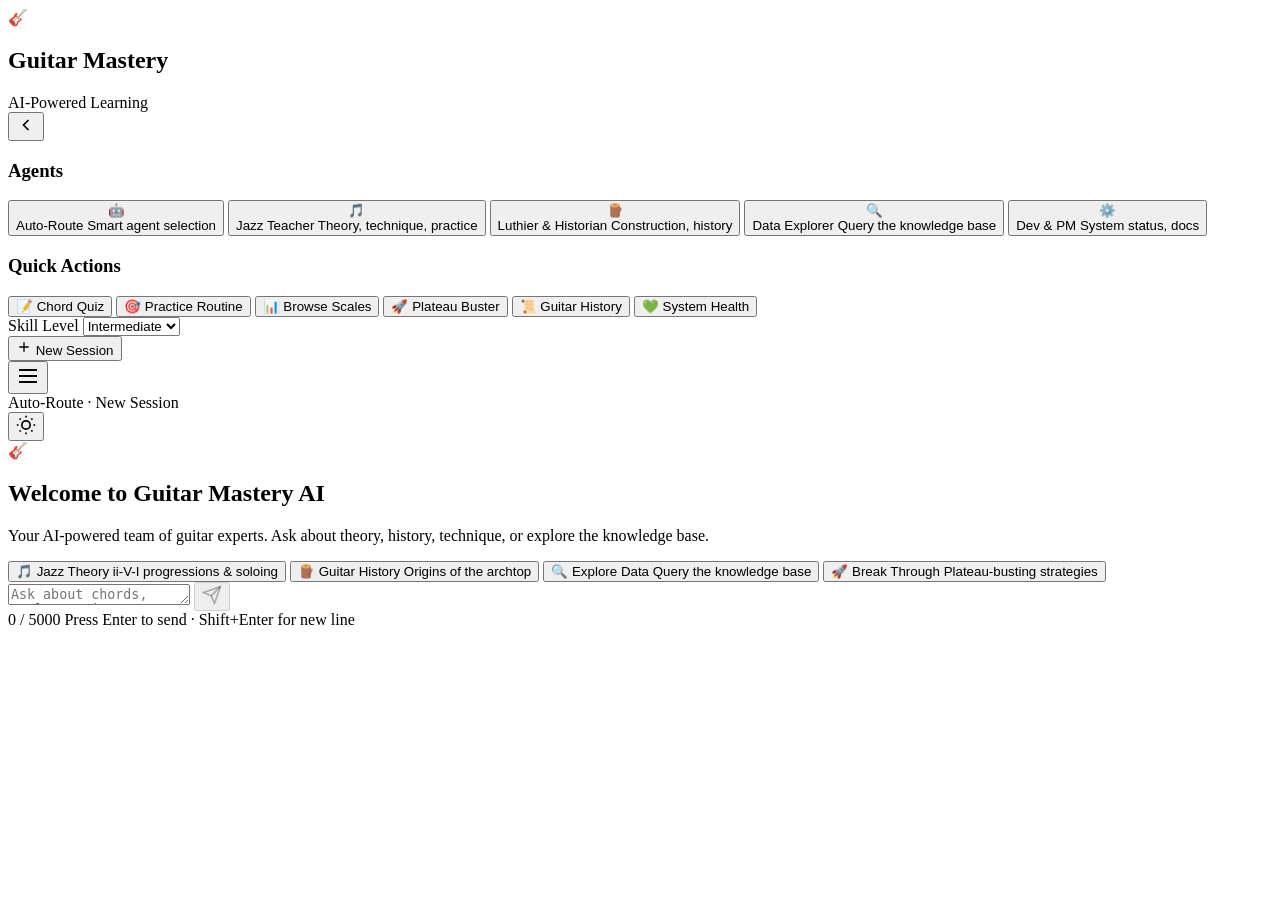
==== src/frontend/templates/index.html @ 5f99f460 "Initial commit: Guitar Mastery AI — multi-agent learning platform A full-stack agentic AI applicatio" ====
<!DOCTYPE html>
<html lang="en" data-theme="dark">
<head>
    <meta charset="UTF-8">
    <meta name="viewport" content="width=device-width, initial-scale=1.0">
    <title>Guitar Mastery AI</title>
    <link rel="stylesheet" href="/static/css/style.css">
    <link rel="preconnect" href="https://fonts.googleapis.com">
    <link rel="preconnect" href="https://fonts.gstatic.com" crossorigin>
    <link href="https://fonts.googleapis.com/css2?family=Inter:wght@300;400;500;600;700&family=JetBrains+Mono:wght@400;500&display=swap" rel="stylesheet">
</head>
<body>
    <!-- Sidebar -->
    <aside class="sidebar" id="sidebar">
        <div class="sidebar-header">
            <div class="logo">
                <span class="logo-icon">🎸</span>
                <div>
                    <h1 class="logo-text">Guitar Mastery</h1>
                    <span class="logo-sub">AI-Powered Learning</span>
                </div>
            </div>
            <button class="sidebar-toggle" id="sidebarToggle" aria-label="Toggle sidebar">
                <svg width="20" height="20" viewBox="0 0 24 24" fill="none" stroke="currentColor" stroke-width="2"><path d="M15 18l-6-6 6-6"/></svg>
            </button>
        </div>

        <!-- Agent Selector -->
        <div class="sidebar-section">
            <h3 class="section-title">Agents</h3>
            <div class="agent-list">
                <button class="agent-card active" data-agent="auto">
                    <span class="agent-icon">🤖</span>
                    <div class="agent-info">
                        <span class="agent-name">Auto-Route</span>
                        <span class="agent-desc">Smart agent selection</span>
                    </div>
                </button>
                <button class="agent-card" data-agent="jazz_teacher">
                    <span class="agent-icon">🎵</span>
                    <div class="agent-info">
                        <span class="agent-name">Jazz Teacher</span>
                        <span class="agent-desc">Theory, technique, practice</span>
                    </div>
                </button>
                <button class="agent-card" data-agent="luthier_historian">
                    <span class="agent-icon">🪵</span>
                    <div class="agent-info">
                        <span class="agent-name">Luthier & Historian</span>
                        <span class="agent-desc">Construction, history</span>
                    </div>
                </button>
                <button class="agent-card" data-agent="sql_expert">
                    <span class="agent-icon">🔍</span>
                    <div class="agent-info">
                        <span class="agent-name">Data Explorer</span>
                        <span class="agent-desc">Query the knowledge base</span>
                    </div>
                </button>
                <button class="agent-card" data-agent="dev_pm">
                    <span class="agent-icon">⚙️</span>
                    <div class="agent-info">
                        <span class="agent-name">Dev & PM</span>
                        <span class="agent-desc">System status, docs</span>
                    </div>
                </button>
            </div>
        </div>

        <!-- Quick Actions -->
        <div class="sidebar-section">
            <h3 class="section-title">Quick Actions</h3>
            <div class="quick-actions">
                <button class="quick-btn" data-prompt="Quiz me on jazz chord types">
                    <span>📝</span> Chord Quiz
                </button>
                <button class="quick-btn" data-prompt="Give me a 30-minute practice routine for an intermediate player">
                    <span>🎯</span> Practice Routine
                </button>
                <button class="quick-btn" data-prompt="Show me all scales in the database with difficulty 2 or less">
                    <span>📊</span> Browse Scales
                </button>
                <button class="quick-btn" data-prompt="I'm stuck in a rut. Help me break through this plateau.">
                    <span>🚀</span> Plateau Buster
                </button>
                <button class="quick-btn" data-prompt="Tell me about the history of the archtop guitar">
                    <span>📜</span> Guitar History
                </button>
                <button class="quick-btn" data-prompt="What is the current system health status?">
                    <span>💚</span> System Health
                </button>
            </div>
        </div>

        <!-- Session Info -->
        <div class="sidebar-footer">
            <div class="session-info">
                <label for="skillLevel">Skill Level</label>
                <select id="skillLevel">
                    <option value="beginner">Beginner</option>
                    <option value="intermediate" selected>Intermediate</option>
                    <option value="advanced">Advanced</option>
                </select>
            </div>
            <button class="new-session-btn" id="newSessionBtn">
                <svg width="16" height="16" viewBox="0 0 24 24" fill="none" stroke="currentColor" stroke-width="2"><path d="M12 5v14M5 12h14"/></svg>
                New Session
            </button>
        </div>
    </aside>

    <!-- Main Content -->
    <main class="main-content" id="mainContent">
        <!-- Top Bar -->
        <header class="topbar">
            <button class="menu-btn" id="menuBtn" aria-label="Open menu">
                <svg width="24" height="24" viewBox="0 0 24 24" fill="none" stroke="currentColor" stroke-width="2"><path d="M3 12h18M3 6h18M3 18h18"/></svg>
            </button>
            <div class="topbar-info">
                <span class="current-agent" id="currentAgentLabel">Auto-Route</span>
                <span class="topbar-dot">·</span>
                <span class="session-label" id="sessionLabel">New Session</span>
            </div>
            <div class="topbar-actions">
                <button class="icon-btn" id="themeToggle" aria-label="Toggle theme">
                    <svg width="20" height="20" viewBox="0 0 24 24" fill="none" stroke="currentColor" stroke-width="2"><circle cx="12" cy="12" r="5"/><line x1="12" y1="1" x2="12" y2="3"/><line x1="12" y1="21" x2="12" y2="23"/><line x1="4.22" y1="4.22" x2="5.64" y2="5.64"/><line x1="18.36" y1="18.36" x2="19.78" y2="19.78"/><line x1="1" y1="12" x2="3" y2="12"/><line x1="21" y1="12" x2="23" y2="12"/><line x1="4.22" y1="19.78" x2="5.64" y2="18.36"/><line x1="18.36" y1="5.64" x2="19.78" y2="4.22"/></svg>
                </button>
            </div>
        </header>

        <!-- Chat Area -->
        <div class="chat-container" id="chatContainer">
            <!-- Welcome Screen -->
            <div class="welcome-screen" id="welcomeScreen">
                <div class="welcome-icon">🎸</div>
                <h2>Welcome to Guitar Mastery AI</h2>
                <p>Your AI-powered team of guitar experts. Ask about theory, history, technique, or explore the knowledge base.</p>
                <div class="welcome-grid">
                    <button class="welcome-card" data-prompt="Explain the ii-V-I progression and how to solo over it">
                        <span class="wc-icon">🎵</span>
                        <span class="wc-title">Jazz Theory</span>
                        <span class="wc-desc">ii-V-I progressions &amp; soloing</span>
                    </button>
                    <button class="welcome-card" data-prompt="Who built the first archtop guitar and why was it revolutionary?">
                        <span class="wc-icon">🪵</span>
                        <span class="wc-title">Guitar History</span>
                        <span class="wc-desc">Origins of the archtop</span>
                    </button>
                    <button class="welcome-card" data-prompt="How many jazz standards are in the database? Show me the hardest ones.">
                        <span class="wc-icon">🔍</span>
                        <span class="wc-title">Explore Data</span>
                        <span class="wc-desc">Query the knowledge base</span>
                    </button>
                    <button class="welcome-card" data-prompt="I'm an intermediate player stuck in a pentatonic rut. Give me a 2-week plan to level up.">
                        <span class="wc-icon">🚀</span>
                        <span class="wc-title">Break Through</span>
                        <span class="wc-desc">Plateau-busting strategies</span>
                    </button>
                </div>
            </div>

            <!-- Messages -->
            <div class="messages" id="messages"></div>
        </div>

        <!-- Input Area -->
        <div class="input-area">
            <div class="input-container">
                <div class="input-wrapper">
                    <textarea
                        id="messageInput"
                        placeholder="Ask about chords, scales, guitar history, technique..."
                        rows="1"
                        maxlength="5000"
                    ></textarea>
                    <button class="send-btn" id="sendBtn" aria-label="Send message" disabled>
                        <svg width="20" height="20" viewBox="0 0 24 24" fill="none" stroke="currentColor" stroke-width="2"><line x1="22" y1="2" x2="11" y2="13"/><polygon points="22 2 15 22 11 13 2 9 22 2"/></svg>
                    </button>
                </div>
                <div class="input-footer">
                    <span class="char-count" id="charCount">0 / 5000</span>
                    <span class="input-hint">Press Enter to send · Shift+Enter for new line</span>
                </div>
            </div>
        </div>
    </main>

    <script src="/static/js/app.js"></script>
</body>
</html>
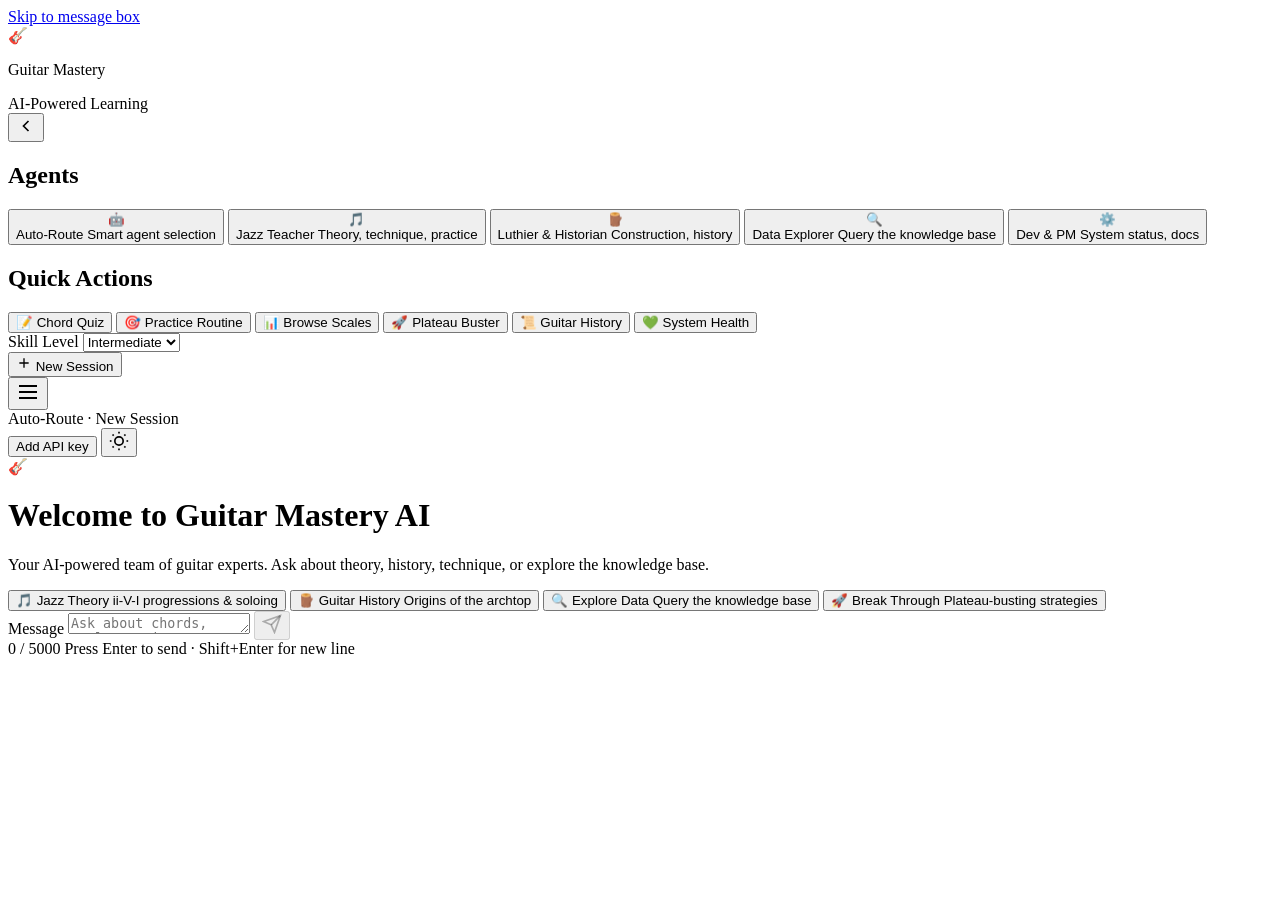
==== commit dd14f1af: "Deployable on Vercel with bring-your-own-key, plus accessibility fixes - Vercel entrypoint (app.py);" ====
--- a/src/frontend/templates/index.html
+++ b/src/frontend/templates/index.html
@@ -10,55 +10,57 @@
     <link href="https://fonts.googleapis.com/css2?family=Inter:wght@300;400;500;600;700&family=JetBrains+Mono:wght@400;500&display=swap" rel="stylesheet">
 </head>
 <body>
+    <a class="skip-link" href="#messageInput">Skip to message box</a>
+
     <!-- Sidebar -->
-    <aside class="sidebar" id="sidebar">
+    <aside class="sidebar" id="sidebar" aria-label="Agents and quick actions">
         <div class="sidebar-header">
             <div class="logo">
-                <span class="logo-icon">🎸</span>
+                <span class="logo-icon" aria-hidden="true">🎸</span>
                 <div>
-                    <h1 class="logo-text">Guitar Mastery</h1>
+                    <p class="logo-text">Guitar Mastery</p>
                     <span class="logo-sub">AI-Powered Learning</span>
                 </div>
             </div>
-            <button class="sidebar-toggle" id="sidebarToggle" aria-label="Toggle sidebar">
-                <svg width="20" height="20" viewBox="0 0 24 24" fill="none" stroke="currentColor" stroke-width="2"><path d="M15 18l-6-6 6-6"/></svg>
+            <button type="button" class="sidebar-toggle" id="sidebarToggle" aria-label="Collapse sidebar" aria-expanded="true" aria-controls="sidebar">
+                <svg aria-hidden="true" focusable="false" width="20" height="20" viewBox="0 0 24 24" fill="none" stroke="currentColor" stroke-width="2"><path d="M15 18l-6-6 6-6"/></svg>
             </button>
         </div>
 
         <!-- Agent Selector -->
         <div class="sidebar-section">
-            <h3 class="section-title">Agents</h3>
+            <h2 class="section-title">Agents</h2>
             <div class="agent-list">
-                <button class="agent-card active" data-agent="auto">
-                    <span class="agent-icon">🤖</span>
+                <button type="button" class="agent-card active" data-agent="auto" aria-pressed="true">
+                    <span class="agent-icon" aria-hidden="true">🤖</span>
                     <div class="agent-info">
                         <span class="agent-name">Auto-Route</span>
                         <span class="agent-desc">Smart agent selection</span>
                     </div>
                 </button>
-                <button class="agent-card" data-agent="jazz_teacher">
-                    <span class="agent-icon">🎵</span>
+                <button type="button" class="agent-card" data-agent="jazz_teacher" aria-pressed="false">
+                    <span class="agent-icon" aria-hidden="true">🎵</span>
                     <div class="agent-info">
                         <span class="agent-name">Jazz Teacher</span>
                         <span class="agent-desc">Theory, technique, practice</span>
                     </div>
                 </button>
-                <button class="agent-card" data-agent="luthier_historian">
-                    <span class="agent-icon">🪵</span>
+                <button type="button" class="agent-card" data-agent="luthier_historian" aria-pressed="false">
+                    <span class="agent-icon" aria-hidden="true">🪵</span>
                     <div class="agent-info">
                         <span class="agent-name">Luthier & Historian</span>
                         <span class="agent-desc">Construction, history</span>
                     </div>
                 </button>
-                <button class="agent-card" data-agent="sql_expert">
-                    <span class="agent-icon">🔍</span>
+                <button type="button" class="agent-card" data-agent="sql_expert" aria-pressed="false">
+                    <span class="agent-icon" aria-hidden="true">🔍</span>
                     <div class="agent-info">
                         <span class="agent-name">Data Explorer</span>
                         <span class="agent-desc">Query the knowledge base</span>
                     </div>
                 </button>
-                <button class="agent-card" data-agent="dev_pm">
-                    <span class="agent-icon">⚙️</span>
+                <button type="button" class="agent-card" data-agent="dev_pm" aria-pressed="false">
+                    <span class="agent-icon" aria-hidden="true">⚙️</span>
                     <div class="agent-info">
                         <span class="agent-name">Dev & PM</span>
                         <span class="agent-desc">System status, docs</span>
@@ -69,25 +71,25 @@
 
         <!-- Quick Actions -->
         <div class="sidebar-section">
-            <h3 class="section-title">Quick Actions</h3>
+            <h2 class="section-title">Quick Actions</h2>
             <div class="quick-actions">
-                <button class="quick-btn" data-prompt="Quiz me on jazz chord types">
-                    <span>📝</span> Chord Quiz
-                </button>
-                <button class="quick-btn" data-prompt="Give me a 30-minute practice routine for an intermediate player">
-                    <span>🎯</span> Practice Routine
-                </button>
-                <button class="quick-btn" data-prompt="Show me all scales in the database with difficulty 2 or less">
-                    <span>📊</span> Browse Scales
-                </button>
-                <button class="quick-btn" data-prompt="I'm stuck in a rut. Help me break through this plateau.">
-                    <span>🚀</span> Plateau Buster
-                </button>
-                <button class="quick-btn" data-prompt="Tell me about the history of the archtop guitar">
-                    <span>📜</span> Guitar History
-                </button>
-                <button class="quick-btn" data-prompt="What is the current system health status?">
-                    <span>💚</span> System Health
+                <button type="button" class="quick-btn" data-prompt="Quiz me on jazz chord types">
+                    <span aria-hidden="true">📝</span> Chord Quiz
+                </button>
+                <button type="button" class="quick-btn" data-prompt="Give me a 30-minute practice routine for an intermediate player">
+                    <span aria-hidden="true">🎯</span> Practice Routine
+                </button>
+                <button type="button" class="quick-btn" data-prompt="Show me all scales in the database with difficulty 2 or less">
+                    <span aria-hidden="true">📊</span> Browse Scales
+                </button>
+                <button type="button" class="quick-btn" data-prompt="I'm stuck in a rut. Help me break through this plateau.">
+                    <span aria-hidden="true">🚀</span> Plateau Buster
+                </button>
+                <button type="button" class="quick-btn" data-prompt="Tell me about the history of the archtop guitar">
+                    <span aria-hidden="true">📜</span> Guitar History
+                </button>
+                <button type="button" class="quick-btn" data-prompt="What is the current system health status?">
+                    <span aria-hidden="true">💚</span> System Health
                 </button>
             </div>
         </div>
@@ -102,8 +104,8 @@
                     <option value="advanced">Advanced</option>
                 </select>
             </div>
-            <button class="new-session-btn" id="newSessionBtn">
-                <svg width="16" height="16" viewBox="0 0 24 24" fill="none" stroke="currentColor" stroke-width="2"><path d="M12 5v14M5 12h14"/></svg>
+            <button type="button" class="new-session-btn" id="newSessionBtn">
+                <svg aria-hidden="true" focusable="false" width="16" height="16" viewBox="0 0 24 24" fill="none" stroke="currentColor" stroke-width="2"><path d="M12 5v14M5 12h14"/></svg>
                 New Session
             </button>
         </div>
@@ -113,8 +115,8 @@
     <main class="main-content" id="mainContent">
         <!-- Top Bar -->
         <header class="topbar">
-            <button class="menu-btn" id="menuBtn" aria-label="Open menu">
-                <svg width="24" height="24" viewBox="0 0 24 24" fill="none" stroke="currentColor" stroke-width="2"><path d="M3 12h18M3 6h18M3 18h18"/></svg>
+            <button type="button" class="menu-btn" id="menuBtn" aria-label="Open menu" aria-expanded="false" aria-controls="sidebar">
+                <svg aria-hidden="true" focusable="false" width="24" height="24" viewBox="0 0 24 24" fill="none" stroke="currentColor" stroke-width="2"><path d="M3 12h18M3 6h18M3 18h18"/></svg>
             </button>
             <div class="topbar-info">
                 <span class="current-agent" id="currentAgentLabel">Auto-Route</span>
@@ -122,8 +124,12 @@
                 <span class="session-label" id="sessionLabel">New Session</span>
             </div>
             <div class="topbar-actions">
-                <button class="icon-btn" id="themeToggle" aria-label="Toggle theme">
-                    <svg width="20" height="20" viewBox="0 0 24 24" fill="none" stroke="currentColor" stroke-width="2"><circle cx="12" cy="12" r="5"/><line x1="12" y1="1" x2="12" y2="3"/><line x1="12" y1="21" x2="12" y2="23"/><line x1="4.22" y1="4.22" x2="5.64" y2="5.64"/><line x1="18.36" y1="18.36" x2="19.78" y2="19.78"/><line x1="1" y1="12" x2="3" y2="12"/><line x1="21" y1="12" x2="23" y2="12"/><line x1="4.22" y1="19.78" x2="5.64" y2="18.36"/><line x1="18.36" y1="5.64" x2="19.78" y2="4.22"/></svg>
+                <button type="button" class="key-btn" id="apiKeyBtn" aria-haspopup="dialog">
+                    <span class="key-dot" id="apiKeyDot" aria-hidden="true"></span>
+                    <span id="apiKeyBtnText">Add API key</span>
+                </button>
+                <button type="button" class="icon-btn" id="themeToggle" aria-label="Switch to light theme">
+                    <svg aria-hidden="true" focusable="false" width="20" height="20" viewBox="0 0 24 24" fill="none" stroke="currentColor" stroke-width="2"><circle cx="12" cy="12" r="5"/><line x1="12" y1="1" x2="12" y2="3"/><line x1="12" y1="21" x2="12" y2="23"/><line x1="4.22" y1="4.22" x2="5.64" y2="5.64"/><line x1="18.36" y1="18.36" x2="19.78" y2="19.78"/><line x1="1" y1="12" x2="3" y2="12"/><line x1="21" y1="12" x2="23" y2="12"/><line x1="4.22" y1="19.78" x2="5.64" y2="18.36"/><line x1="18.36" y1="5.64" x2="19.78" y2="4.22"/></svg>
                 </button>
             </div>
         </header>
@@ -132,27 +138,27 @@
         <div class="chat-container" id="chatContainer">
             <!-- Welcome Screen -->
             <div class="welcome-screen" id="welcomeScreen">
-                <div class="welcome-icon">🎸</div>
-                <h2>Welcome to Guitar Mastery AI</h2>
+                <div class="welcome-icon" aria-hidden="true">🎸</div>
+                <h1>Welcome to Guitar Mastery AI</h1>
                 <p>Your AI-powered team of guitar experts. Ask about theory, history, technique, or explore the knowledge base.</p>
                 <div class="welcome-grid">
-                    <button class="welcome-card" data-prompt="Explain the ii-V-I progression and how to solo over it">
-                        <span class="wc-icon">🎵</span>
+                    <button type="button" class="welcome-card" data-prompt="Explain the ii-V-I progression and how to solo over it">
+                        <span class="wc-icon" aria-hidden="true">🎵</span>
                         <span class="wc-title">Jazz Theory</span>
                         <span class="wc-desc">ii-V-I progressions &amp; soloing</span>
                     </button>
-                    <button class="welcome-card" data-prompt="Who built the first archtop guitar and why was it revolutionary?">
-                        <span class="wc-icon">🪵</span>
+                    <button type="button" class="welcome-card" data-prompt="Who built the first archtop guitar and why was it revolutionary?">
+                        <span class="wc-icon" aria-hidden="true">🪵</span>
                         <span class="wc-title">Guitar History</span>
                         <span class="wc-desc">Origins of the archtop</span>
                     </button>
-                    <button class="welcome-card" data-prompt="How many jazz standards are in the database? Show me the hardest ones.">
-                        <span class="wc-icon">🔍</span>
+                    <button type="button" class="welcome-card" data-prompt="How many jazz standards are in the database? Show me the hardest ones.">
+                        <span class="wc-icon" aria-hidden="true">🔍</span>
                         <span class="wc-title">Explore Data</span>
                         <span class="wc-desc">Query the knowledge base</span>
                     </button>
-                    <button class="welcome-card" data-prompt="I'm an intermediate player stuck in a pentatonic rut. Give me a 2-week plan to level up.">
-                        <span class="wc-icon">🚀</span>
+                    <button type="button" class="welcome-card" data-prompt="I'm an intermediate player stuck in a pentatonic rut. Give me a 2-week plan to level up.">
+                        <span class="wc-icon" aria-hidden="true">🚀</span>
                         <span class="wc-title">Break Through</span>
                         <span class="wc-desc">Plateau-busting strategies</span>
                     </button>
@@ -160,30 +166,53 @@
             </div>
 
             <!-- Messages -->
-            <div class="messages" id="messages"></div>
+            <div class="messages" id="messages" role="log" aria-live="polite" aria-label="Conversation"></div>
         </div>
 
         <!-- Input Area -->
         <div class="input-area">
             <div class="input-container">
                 <div class="input-wrapper">
+                    <label for="messageInput" class="sr-only">Message</label>
                     <textarea
                         id="messageInput"
+                        aria-describedby="inputHint"
                         placeholder="Ask about chords, scales, guitar history, technique..."
                         rows="1"
                         maxlength="5000"
                     ></textarea>
                     <button class="send-btn" id="sendBtn" aria-label="Send message" disabled>
-                        <svg width="20" height="20" viewBox="0 0 24 24" fill="none" stroke="currentColor" stroke-width="2"><line x1="22" y1="2" x2="11" y2="13"/><polygon points="22 2 15 22 11 13 2 9 22 2"/></svg>
+                        <svg aria-hidden="true" focusable="false" width="20" height="20" viewBox="0 0 24 24" fill="none" stroke="currentColor" stroke-width="2"><line x1="22" y1="2" x2="11" y2="13"/><polygon points="22 2 15 22 11 13 2 9 22 2"/></svg>
                     </button>
                 </div>
                 <div class="input-footer">
-                    <span class="char-count" id="charCount">0 / 5000</span>
-                    <span class="input-hint">Press Enter to send · Shift+Enter for new line</span>
+                    <span class="char-count" id="charCount" aria-live="off">0 / 5000</span>
+                    <span class="input-hint" id="inputHint">Press Enter to send · Shift+Enter for new line</span>
                 </div>
             </div>
         </div>
     </main>
+
+    <dialog class="key-dialog" id="apiKeyDialog" aria-labelledby="apiKeyTitle" aria-describedby="apiKeyDesc">
+        <form method="dialog" id="apiKeyForm">
+            <h2 id="apiKeyTitle">Use your Anthropic API key</h2>
+            <p id="apiKeyDesc">
+                This demo runs on your own Claude API key. It is saved only in this browser and sent with
+                your questions to this app's server, which uses it to call Claude and then discards it.
+                Get a key from the <a href="https://console.anthropic.com/settings/keys" target="_blank" rel="noopener">Anthropic Console<span class="sr-only"> (opens in a new tab)</span></a>.
+            </p>
+            <label for="apiKeyInput">API key</label>
+            <input id="apiKeyInput" name="apiKey" type="password" autocomplete="off" spellcheck="false"
+                   placeholder="sk-ant-..." aria-describedby="apiKeyError">
+            <p class="key-error" id="apiKeyError" role="alert"></p>
+            <div class="key-actions">
+                <button type="button" class="key-remove" id="apiKeyRemove">Remove key</button>
+                <span class="key-spacer"></span>
+                <button type="button" class="key-cancel" id="apiKeyCancel">Cancel</button>
+                <button type="submit" class="key-save" id="apiKeySave">Save key</button>
+            </div>
+        </form>
+    </dialog>
 
     <script src="/static/js/app.js"></script>
 </body>
